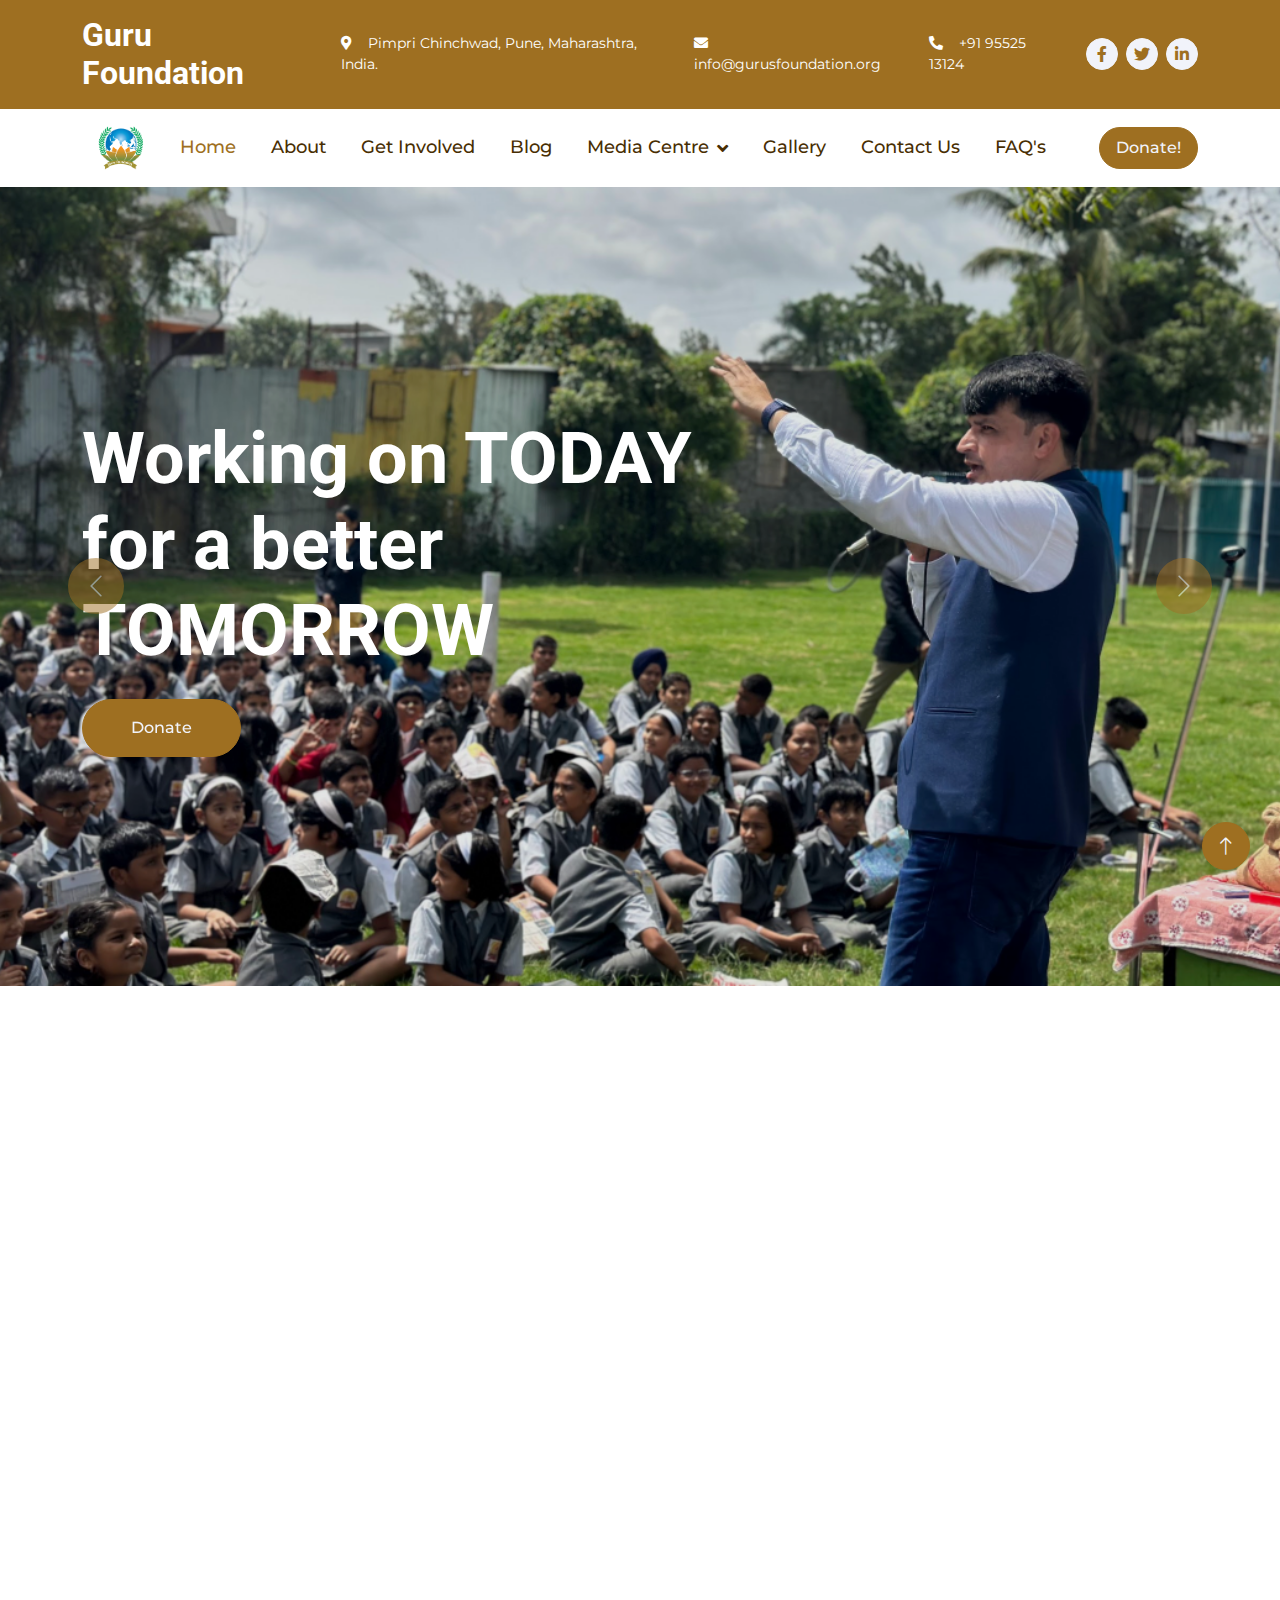
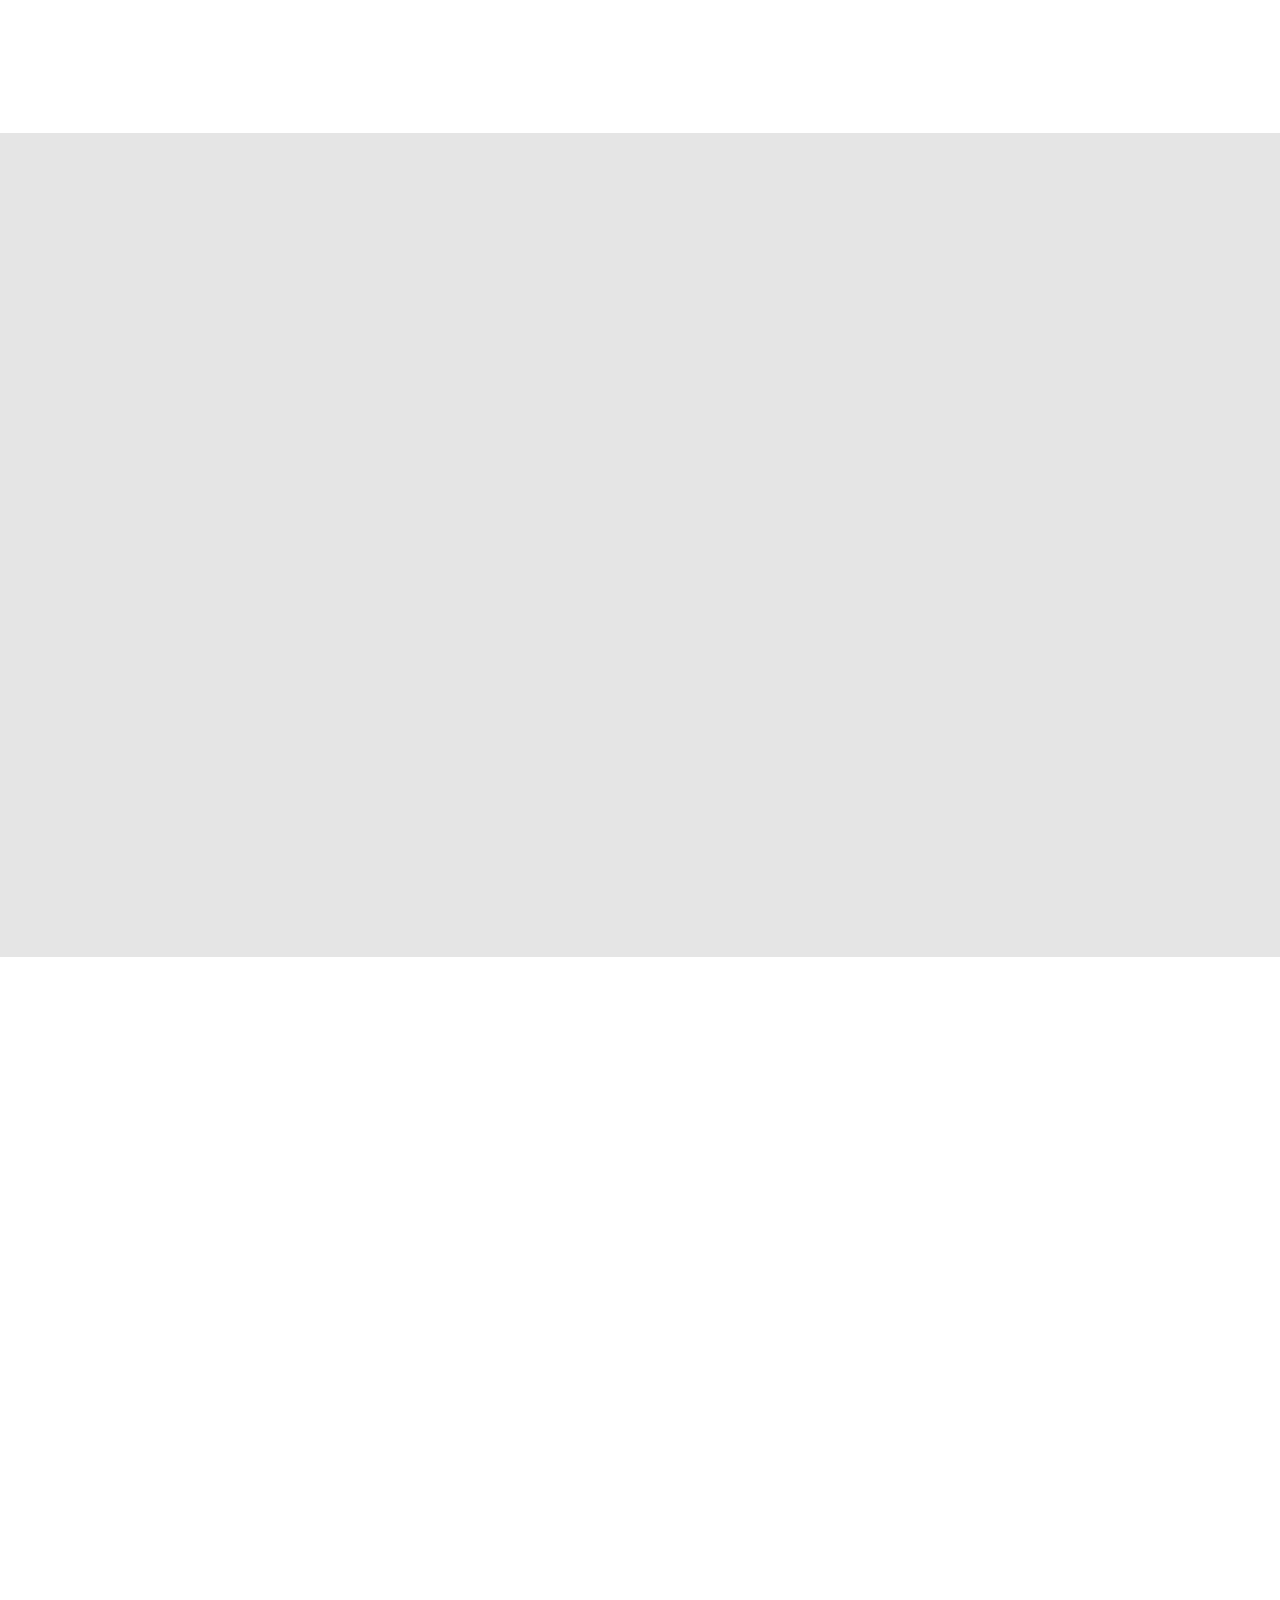
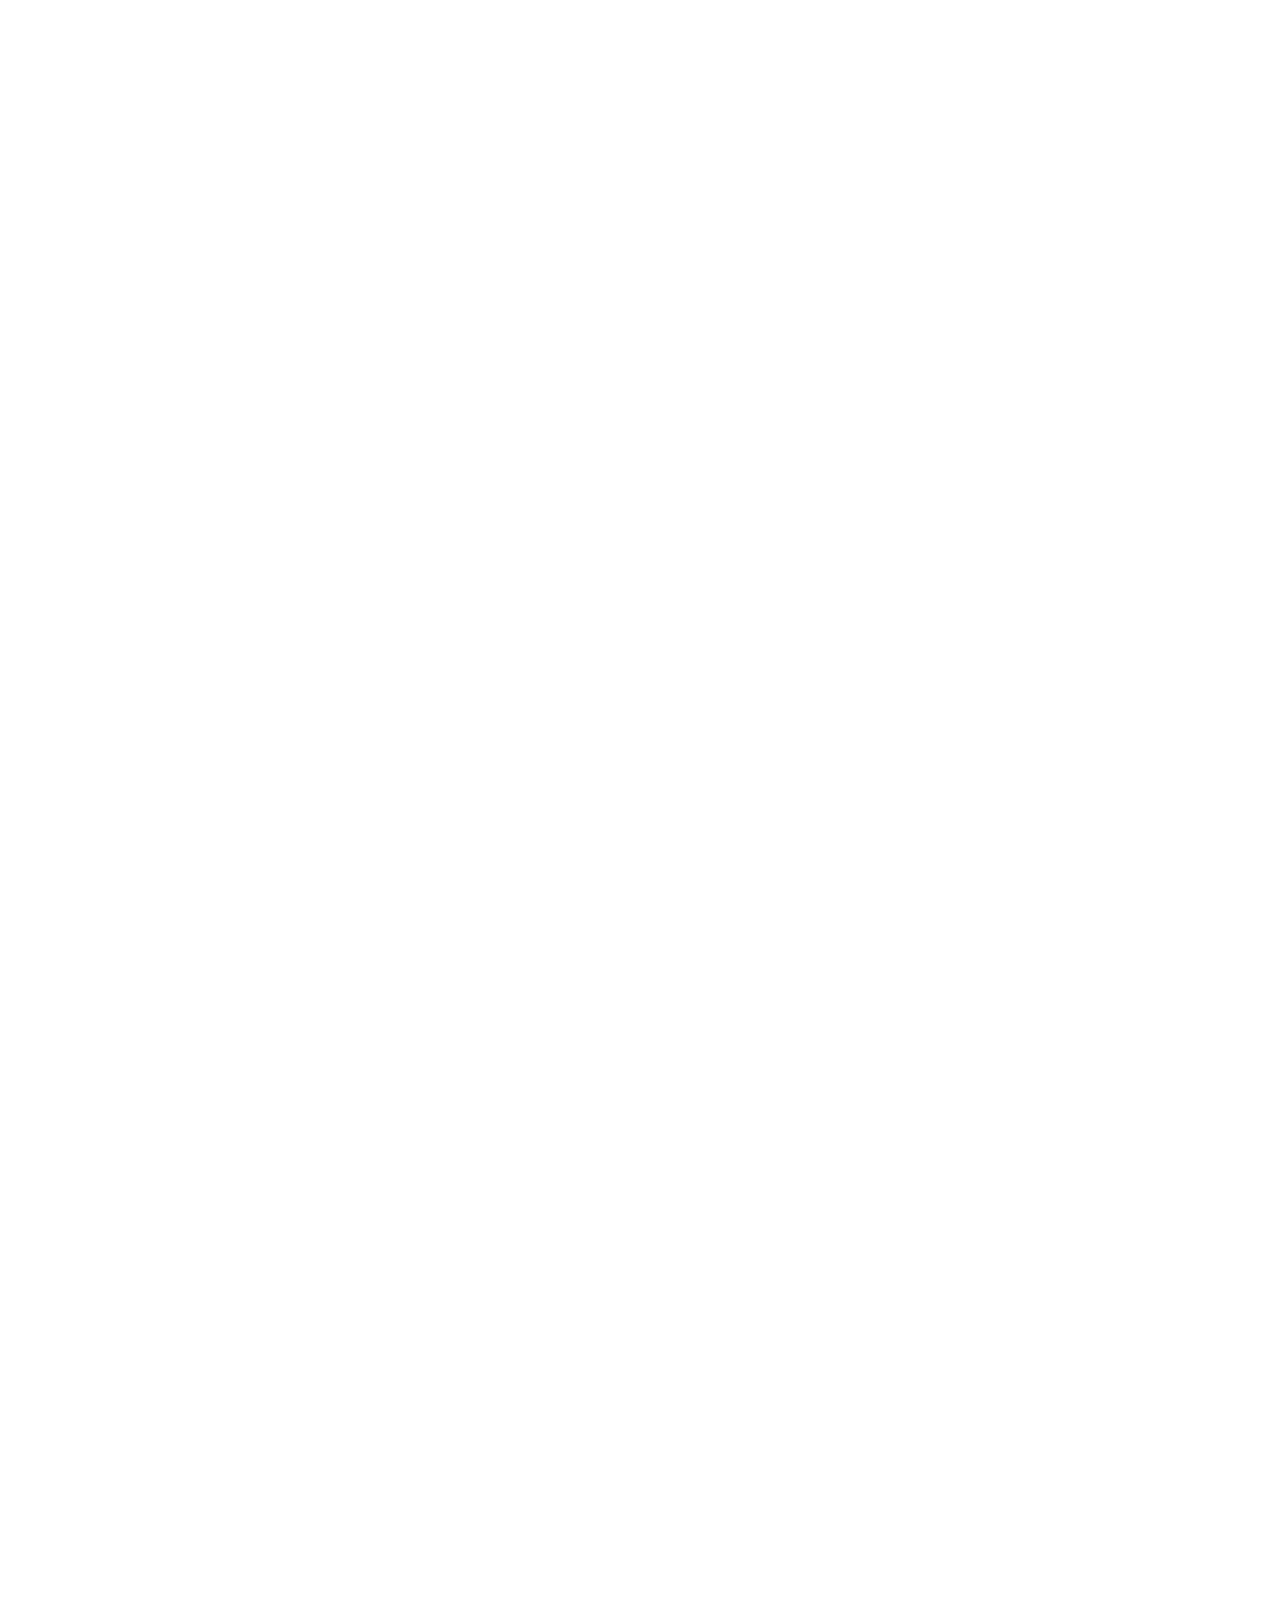
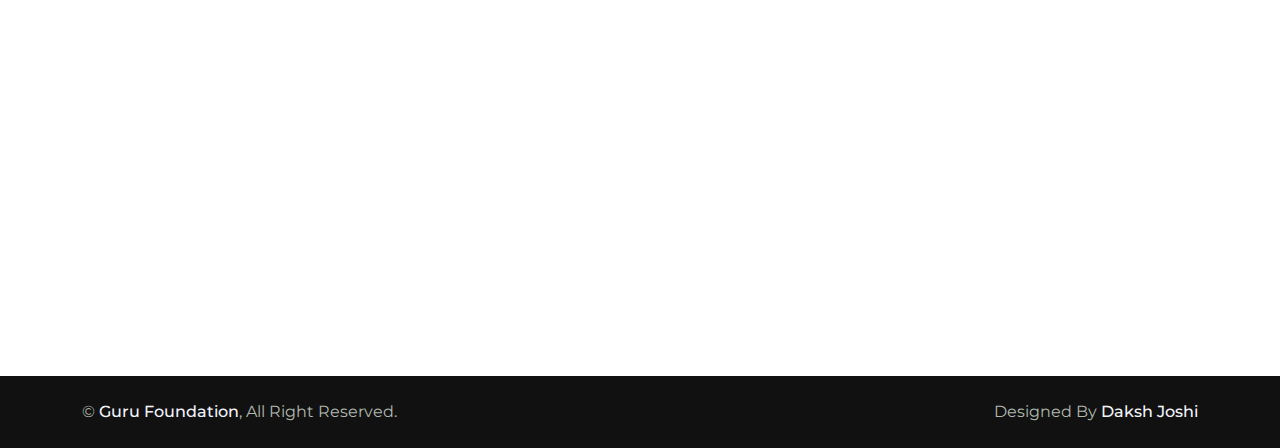
==== index.html @ c3648b5d "v1.1" ====
<!DOCTYPE html>
<html lang="en">

<head>
    <meta charset="utf-8">
    <title>Guru Foundation | Working onb today for a better Tomorrow</title>
    <meta content="width=device-width, initial-scale=1.0" name="viewport">
    <meta content="" name="keywords">
    <meta content="Working on Today for a better Tomorrow." name="description">

    <!-- Favicon -->
    <link href="img/favicon.ico" rel="icon">

    <!-- Google Web Fonts -->
    <link rel="preconnect" href="https://fonts.googleapis.com">
    <link rel="preconnect" href="https://fonts.gstatic.com" crossorigin>
    <link href="https://fonts.googleapis.com/css2?family=Montserrat:wght@400;500&family=Roboto:wght@500;700&display=swap" rel="stylesheet">  

    <!-- Icon Font Stylesheet -->
    <link href="https://cdnjs.cloudflare.com/ajax/libs/font-awesome/5.10.0/css/all.min.css" rel="stylesheet">
    <link href="https://cdn.jsdelivr.net/npm/bootstrap-icons@1.4.1/font/bootstrap-icons.css" rel="stylesheet">

    <!-- Libraries Stylesheet -->
    <link href="lib/animate/animate.min.css" rel="stylesheet">
    <link href="lib/owlcarousel/assets/owl.carousel.min.css" rel="stylesheet">
    <link href="lib/lightbox/css/lightbox.min.css" rel="stylesheet">

    <!-- Customized Bootstrap Stylesheet -->
    <link href="css/bootstrap.min.css" rel="stylesheet">

    <!-- Template Stylesheet -->
    <link href="css/style.css" rel="stylesheet">
</head>

<body>
    <!-- Spinner Start -->
    <div id="spinner" class="show bg-white position-fixed translate-middle w-100 vh-100 top-50 start-50 d-flex align-items-center justify-content-center">
        <div class="spinner-border text-primary" role="status" style="width: 3rem; height: 3rem;"></div>
    </div>
    <!-- Spinner End -->


    <!-- Topbar Start -->
    <div class="container-fluid bg-primary text-white d-none d-lg-flex">
        <div class="container py-3">
            <div class="d-flex align-items-center">
                <a href="index.html">
                    <!-- <img src="./img/logo-nobg.png" width="10%" alt=""> -->
                    <h2 class="text-white fw-bold m-0">Guru Foundation</h2>
                </a>
                <div class="ms-auto d-flex align-items-center">
                    <small class="ms-4"><i class="fa fa-map-marker-alt me-3"></i>Pimpri Chinchwad, Pune, Maharashtra, India.</small>
                    <small class="ms-4"><i class="fa fa-envelope me-3"></i>info@gurusfoundation.org</small>
                    <small class="ms-4"><i class="fa fa-phone-alt me-3"></i>+91 95525 13124</small>
                    <div class="ms-3 d-flex">
                        <a class="btn btn-sm-square btn-light text-primary rounded-circle ms-2" href=""><i class="fab fa-facebook-f"></i></a>
                        <a class="btn btn-sm-square btn-light text-primary rounded-circle ms-2" href=""><i class="fab fa-twitter"></i></a>
                        <a class="btn btn-sm-square btn-light text-primary rounded-circle ms-2" href=""><i class="fab fa-linkedin-in"></i></a>
                    </div>
                </div>
            </div>
        </div>
    </div>
    <!-- Topbar End -->


    <!-- Navbar Start -->
    <div class="container-fluid bg-white sticky-top">
        <div class="container">
            <nav class="navbar navbar-expand-lg bg-white navbar-light p-lg-0">
                <a href="index.html" class="navbar-brand d-lg-none">
                    <img src="./img/logo-nobg.png" width="10%" alt="">
                    <!-- <h1 class="fw-bold m-0">Guru Foundation</h1> -->
                </a>
                <button type="button" class="navbar-toggler me-0" data-bs-toggle="collapse" data-bs-target="#navbarCollapse">
                    <span class="navbar-toggler-icon"></span>
                </button>
                <div class="collapse navbar-collapse" id="navbarCollapse">
                    <img src="./img/logo-nobg.png" style="margin-right: 20px; padding: 15px;" width="7%" alt="">

                    <div class="navbar-nav">
                        <a href="index.html" class="nav-item nav-link active">Home</a>
                        <a href="#" class="nav-item nav-link">About</a>
                        <a href="#" class="nav-item nav-link">Get Involved</a>
                        <a href="project.html" class="nav-item nav-link">Blog</a>
                        <div class="nav-item dropdown">
                            <a href="#" class="nav-link dropdown-toggle" data-bs-toggle="dropdown">Media Centre</a>
                            <div class="dropdown-menu bg-light rounded-0 rounded-bottom m-0">
                                <a href="#" class="dropdown-item">Press Release</a>
                                <a href="#" class="dropdown-item">Media</a>
                                <a href="#" class="dropdown-item">Events</a>
                                <a href="#" class="dropdown-item">Success Stories</a>
                                <a href="#" class="dropdown-item">Annual Report</a>
                            </div>
                        </div>
                        <a href="#" class="nav-item nav-link">Gallery</a>
                        <a href="#" class="nav-item nav-link">Contact Us</a>
                        <a href="#" class="nav-item nav-link">FAQ's</a>
                    </div>
                    <div class="ms-auto d-none d-lg-block">
                        <a href="./donation/" class="btn btn-primary rounded-pill py-2 px-3">Donate!</a>
                    </div>
                </div>
            </nav>
        </div>
    </div>
    <!-- Navbar End -->


    <!-- Carousel Start -->
    <div class="container-fluid px-0 mb-5">
        <div id="header-carousel" class="carousel slide carousel-fade" data-bs-ride="carousel">
            <div class="carousel-inner">
                <!-- carousel item 1 -->
                <div class="carousel-item active">
                    <img class="w-100" src="img/carousel-1.png" alt="Image">
                    <div class="carousel-caption">
                        <div class="container">
                            <div class="row justify-content-start">
                                <div class="col-lg-7 text-start">
                                    <!-- <p class="fs-4 text-white animated slideInRight">Welcome to <strong>Guru Foundation</strong></p> -->
                                    <h1 class="display-2 text-white mb-4 animated slideInRight">Working on TODAY for a better TOMORROW</h1>
                                    <a href="./donation/" class="btn btn-primary rounded-pill py-3 px-5 animated slideInRight">Donate</a>
                                </div>
                            </div>
                        </div>
                    </div>
                </div>
                <!-- carousel item 2 -->
                <div class="carousel-item">
                    <img class="w-100" src="img/carousel-2.png" alt="Image">
                    <div class="carousel-caption">
                        <div class="container">
                            <div class="row justify-content-end">
                                <div class="col-lg-7 text-end">
                                    <!-- <p class="fs-4 text-white animated slideInLeft">Welcome to <strong>GrowMark</strong></p> -->
                                    <h1 class="display-2 text-white mb-5 animated slideInLeft">TOGETHER we can make a DIFFERENCE</h1>
                                    <a href="./donation/" class="btn btn-primary rounded-pill py-3 px-5 animated slideInLeft">Donate</a>
                                </div>
                            </div>
                        </div>
                    </div>
                </div>
                <!-- carousel item 3 -->
                <div class="carousel-item">
                    <img class="w-100" src="img/meri_maati.png" alt="Image">
                    <div class="carousel-caption">
                        <div class="container">

                        </div>
                    </div>
                </div>

            </div>
            <button class="carousel-control-prev" type="button" data-bs-target="#header-carousel"
                data-bs-slide="prev">
                <span class="carousel-control-prev-icon" aria-hidden="true"></span>
                <span class="visually-hidden">Previous</span>
            </button>
            <button class="carousel-control-next" type="button" data-bs-target="#header-carousel"
                data-bs-slide="next">
                <span class="carousel-control-next-icon" aria-hidden="true"></span>
                <span class="visually-hidden">Next</span>
            </button>
        </div>
    </div>
    <!-- Carousel End -->

    <!-- Service Start -->
    <div class="container-xxl py-5">
        <div class="container">
            <div class="text-center mx-auto wow fadeInUp" data-wow-delay="0.1s" style="max-width: 500px;">
                <p class="fs-3 fw-medium text-primary">Meri Maati Mera Desh</p>
                <h1 class="display-5 mb-5">What we Strive</h1>
            </div>
            <div class="row g-4">
                <div class="col-lg-4 col-md-6 wow fadeInUp" data-wow-delay="0.1s">
                    <div class="service-item position-relative h-100">
                        <div class="service-text rounded p-5">
                            <div class="btn-square bg-light rounded-circle mx-auto mb-4" style="width: 64px; height: 64px;">
                                <!-- <img class="img-fluid" src="img/icon/icon-5.png" alt="Icon"> -->
                            </div>
                            <h5 class="mb-3">Vision</h4>
                            <p class="mb-0" style="color: #9E6F21;">Improvising the Mental Health of Next-Generation Today, For a Sustainable, Healthy Environment, & Society Tomorrow.</p>
                        </div>
                    </div>
                </div>
                <div class="col-lg-4 col-md-6 wow fadeInUp" data-wow-delay="0.3s">
                    <div class="service-item service-item-middle position-relative h-100">
                        <div class="service-text rounded p-5">
                            <div class="btn-square bg-light rounded-circle mx-auto mb-4" style="width: 64px; height: 64px;">
                                <!-- <img class="img-fluid" src="img/icon/icon-6.png" alt="Icon"> -->
                            </div>
                            <h5 class="mb-3">Mission</h4>
                            <p class="mb-0" style="color: #9E6F21;">We are planting a minimum of 10,00,000 trees in 100 schools with 100,000 children sowing 10 seeds each. We aim to complete this drive in 3 months time span which is from 15th August to 14th November. </p>
                        </div>
                    </div>
                </div>
                <div class="col-lg-4 col-md-6 wow fadeInUp" data-wow-delay="0.5s">
                    <div class="service-item position-relative h-100">
                        <div class="service-text rounded p-5">
                            <div class="btn-square bg-light rounded-circle mx-auto mb-4" style="width: 64px; height: 64px;">
                                <!-- <img class="img-fluid" src="img/icon/icon-7.png" alt="Icon"> -->
                            </div>
                            <h5 class="mb-3">Collaboration</h4>
                            <p class="mb-0" style="color: #9E6F21;">We are collaborating with all the schools in Pune & Entire Maharashtra to bring Awareness for a Greener and Healthy Tomorrow.</p>
                        </div>
                    </div>
                </div>
                <!-- <div class="col-lg-4 col-md-6 wow fadeInUp" data-wow-delay="0.1s">
                    <div class="service-item position-relative h-100">
                        <div class="service-text rounded p-5">
                            <div class="btn-square bg-light rounded-circle mx-auto mb-4" style="width: 64px; height: 64px;">
                                <img class="img-fluid" src="img/icon/icon-8.png" alt="Icon">
                            </div>
                            <h5 class="mb-3">Social Marketing</h4>
                            <p class="mb-0">Erat ipsum justo amet duo et elitr dolor, est duo duo eos lorem sed diam stet</p>
                        </div>
                        <div class="service-btn rounded-0 rounded-bottom">
                            <a class="text-primary fw-medium" href="">Read More<i class="bi bi-chevron-double-right ms-2"></i></a>
                        </div>
                    </div>
                </div>
                <div class="col-lg-4 col-md-6 wow fadeInUp" data-wow-delay="0.3s">
                    <div class="service-item position-relative h-100">
                        <div class="service-text rounded p-5">
                            <div class="btn-square bg-light rounded-circle mx-auto mb-4" style="width: 64px; height: 64px;">
                                <img class="img-fluid" src="img/icon/icon-9.png" alt="Icon">
                            </div>
                            <h5 class="mb-3">B2B Marketing</h4>
                            <p class="mb-0">Erat ipsum justo amet duo et elitr dolor, est duo duo eos lorem sed diam stet</p>
                        </div>
                        <div class="service-btn rounded-0 rounded-bottom">
                            <a class="text-primary fw-medium" href="">Read More<i class="bi bi-chevron-double-right ms-2"></i></a>
                        </div>
                    </div>
                </div>
                <div class="col-lg-4 col-md-6 wow fadeInUp" data-wow-delay="0.5s">
                    <div class="service-item position-relative h-100">
                        <div class="service-text rounded p-5">
                            <div class="btn-square bg-light rounded-circle mx-auto mb-4" style="width: 64px; height: 64px;">
                                <img class="img-fluid" src="img/icon/icon-10.png" alt="Icon">
                            </div>
                            <h5 class="mb-3">E-mail Marketing</h4>
                            <p class="mb-0">Erat ipsum justo amet duo et elitr dolor, est duo duo eos lorem sed diam stet</p>
                        </div>
                        <div class="service-btn rounded-0 rounded-bottom">
                            <a class="text-primary fw-medium" href="">Read More<i class="bi bi-chevron-double-right ms-2"></i></a>
                        </div>
                    </div>
                </div> -->
            </div>
        </div>
    </div>
    <!-- Service End -->

    <!-- About Start -->
    <div class="container-xxl about my-5">
        <div class="container">
            <div class="row g-0">
                <div class="col-lg-6">
                    <div class="h-100 d-flex align-items-center justify-content-center" style="min-height: 300px;">
                        <!-- <button type="button" class="btn-play" data-bs-toggle="modal"
                            data-src="https://www.youtube.com/embed/DWRcNpR6Kdc" data-bs-target="#videoModal">
                            <span></span>
                        </button> -->
                    </div>
                </div>
                <div class="col-lg-6 pt-lg-5 wow fadeIn" data-wow-delay="0.5s">
                    <div class="bg-white rounded-top p-5 mt-lg-5">
                        <p class="fs-5 fw-medium text-primary">About Us</p>
                        <h1 class="display-6 mb-4">Our Objective</h1>
                        <p class="mb-4">We aim to plant a minimum of 10,00,000 trees assuming the participation of 100 schools each having an average of 1000 children hence, altogether 1,00,000 children sowing 10 seeds each. We aim to complete this drive in 3 months time span which is from 15th August to 14th November (Independence Day to Children’s Day). The idea is to increase awareness among the children. </p>
                        <div class="row g-5 pt-2 mb-5">
                            <div class="col-sm-6">
                                <!-- <img class="img-fluid mb-4" src="img/icon/icon-5.png" alt=""> -->
                                <h5 class="mb-3">Sustainable Environment</h5>
                                <span>We aim to make our environment a better place to live, where everyone is healthy mentally, physically, and progressive.</span>
                            </div>
                            <div class="col-sm-6">
                                <!-- <img class="img-fluid mb-4" src="img/icon/icon-2.png" alt=""> -->
                                <h5 class="mb-3">Children's Mental Health</h5>
                                <span>We aim to equip every child with various easy learning techniques and enhances the capability of the child to deal with a real-life scenario.</span>
                            </div>
                        </div>
                        <a class="btn btn-primary rounded-pill py-3 px-5" href="">Explore More</a>
                    </div>
                </div>
            </div>
        </div>
    </div>
    <!-- About End -->


    <!-- Video Modal Start -->
    <div class="modal modal-video fade" id="videoModal" tabindex="-1" aria-labelledby="exampleModalLabel" aria-hidden="true">
        <div class="modal-dialog">
            <div class="modal-content rounded-0">
                <div class="modal-header">
                    <h3 class="modal-title" id="exampleModalLabel">Youtube Video</h3>
                    <button type="button" class="btn-close" data-bs-dismiss="modal" aria-label="Close"></button>
                </div>
                <div class="modal-body">
                    <!-- 16:9 aspect ratio -->
                    <div class="ratio ratio-16x9">
                        <iframe class="embed-responsive-item" src="" id="video" allowfullscreen allowscriptaccess="always"
                            allow="autoplay"></iframe>
                    </div>
                </div>
            </div>
        </div>
    </div>
    <!-- Video Modal End -->

    <!-- Quote Start -->
    <div class="container-xxl py-5">
        <div class="container">
                <div class="wow fadeInUp text-center" data-wow-delay="0.1s">
                    <!-- <p class="fs-5 fw-medium text-primary">Our Pledge</p> -->
                    <h1 class="display-2 mb-4">Our Pledge!</h1>
                    <p style="font-size: 1.7rem;">"I pledge to  support and participate in tree-planting initiatives to contribute to the preservation and  restoration of our mother earth’s ecosystems. Here onwards, on my birthday every year, I pledge to plant one tree!"</p>
                </div>
        </div>
    </div>
    <!-- Quote Start -->


    <!-- Project Start -->
    <div class="container-xxl pt-5">
        <div class="container">
            <div class="text-center text-md-start pb-5 pb-md-0 wow fadeInUp" data-wow-delay="0.1s" style="max-width: 500px;">
                <p class="fs-5 fw-medium text-primary">Our Projects</p>
                <h1 class="display-5 mb-5">Our Successful Drives</h1>
            </div>
            <div class="owl-carousel project-carousel wow fadeInUp" data-wow-delay="0.1s">
                <div class="project-item mb-5">
                    <div class="position-relative">
                        <img class="img-fluid" src="img/tree-plantation.jpg" alt="">
                        <div class="project-overlay">
                            <a class="btn btn-lg-square btn-light rounded-circle m-1" href="img/tree-plantation.jpg" data-lightbox="project"><i class="fa fa-eye"></i></a>
                        </div>
                    </div>
                    <div class="p-4">
                        <a class="d-block h5" href="">Seed & Tree Plantation</a>
                        <span>We aim to plant a minimum of 10,00,000 trees assuming the participation of 100 schools each having an average of 1000 children</span>
                    </div>
                </div>
                <div class="project-item mb-5">
                    <div class="position-relative">
                        <img class="img-fluid" src="img/ewaste-collection.jpg" alt="">
                        <div class="project-overlay">
                            <a class="btn btn-lg-square btn-light rounded-circle m-1" href="img/ewaste-collection.jpg" data-lightbox="project"><i class="fa fa-eye"></i></a>
                        </div>
                    </div>
                    <div class="p-4">
                        <a class="d-block h5" href="">Plastic & E-Waste Collection</a>
                        <span>We also aim to collect non-functional gadgets and batteries. Once in a quarter. Materials used to manufacture electronics are harmful to our environment if not disposed of properly</span>
                    </div>
                </div>
                <div class="project-item mb-5">
                    <div class="position-relative">
                        <img class="img-fluid" src="img/student_rapid_success_formula.png" alt="">
                        <div class="project-overlay">
                            <a class="btn btn-lg-square btn-light rounded-circle m-1" href="img/student_rapid_success_formula.png" data-lightbox="project"><i class="fa fa-eye"></i></a>
                        </div>
                    </div>
                    <div class="p-4">
                        <a class="d-block h5" href="">Student Rapid Success Formula</a>
                        <span>Student Rapid Success Formula – SRSF. In simple language, this program is crafted along the lines of - NLP for students by a Renowned NLP Trainer in India – ‘Mr. Ram Verma’</span>
                    </div>
                </div>
                <!-- <div class="project-item mb-5">
                    <div class="position-relative">
                        <img class="img-fluid" src="img/project-4.jpg" alt="">
                        <div class="project-overlay">
                            <a class="btn btn-lg-square btn-light rounded-circle m-1" href="img/project-4.jpg" data-lightbox="project"><i class="fa fa-eye"></i></a>
                            <a class="btn btn-lg-square btn-light rounded-circle m-1" href=""><i class="fa fa-link"></i></a>
                        </div>
                    </div>
                    <div class="p-4">
                        <a class="d-block h5" href="">Award</a>
                        <span>Erat ipsum justo amet duo et elitr dolor, est duo duo eos lorem</span>
                    </div>
                </div> -->
            </div>
        </div>
    </div>
    <!-- Project End -->


    <!-- Quote Start -->
    <div class="container-xxl py-5">
        <div class="container">
                <div class="wow fadeInUp text-center" data-wow-delay="0.1s">
                    <p class="fs-5 fw-medium text-primary">Make your contribution</p>
                    <h1 class="display-4 mb-4">Donate to make a Difference!</h1>
                    <p style="font-size: 1.5rem;">Your little contribution towards our goal will make a huge impact. <br> Because TOGETHER we can make a DIFFERENCE.</p>
                    <!-- <p class="mb-4">Tempor erat elitr rebum at clita. Diam dolor diam ipsum sit. Aliqu diam amet diam et eos. Clita erat ipsum et lorem et sit, sed stet lorem sit clita duo justo</p> -->
                    <a class="d-inline-flex align-items-center rounded overflow-hidden border border-primary" href="./donation/">
                        <span class="btn-lg-square bg-primary" style="width: 55px; height: 55px;">
                            <i class="fa fa-phone-alt text-white"></i>
                        </span>
                        <span class="fs-5 fw-medium mx-4">Donate Now!</span>
                    </a>
                </div>
                <!-- <div class="col-lg-6 wow fadeInUp" data-wow-delay="0.5s">
                    <h2 class="mb-4">Get A Free Quote</h2>
                    <div class="row g-3">
                        <div class="col-sm-6">
                            <div class="form-floating">
                                <input type="text" class="form-control" id="name" placeholder="Your Name">
                                <label for="name">Your Name</label>
                            </div>
                        </div>
                        <div class="col-sm-6">
                            <div class="form-floating">
                                <input type="email" class="form-control" id="mail" placeholder="Your Email">
                                <label for="mail">Your Email</label>
                            </div>
                        </div>
                        <div class="col-sm-6">
                            <div class="form-floating">
                                <input type="text" class="form-control" id="mobile" placeholder="Your Mobile">
                                <label for="mobile">Your Mobile</label>
                            </div>
                        </div>
                        <div class="col-sm-6">
                            <div class="form-floating">
                                <select class="form-select" id="service">
                                    <option selected>Digital Marketing</option>
                                    <option value="">Social Marketing</option>
                                    <option value="">Content Marketing</option>
                                    <option value="">E-mail Marketing</option>
                                </select>
                                <label for="service">Choose A Service</label>
                            </div>
                        </div>
                        <div class="col-12">
                            <div class="form-floating">
                                <textarea class="form-control" placeholder="Leave a message here" id="message" style="height: 130px"></textarea>
                                <label for="message">Message</label>
                            </div>
                        </div>
                        <div class="col-12 text-center">
                            <button class="btn btn-primary w-100 py-3" type="submit">Submit Now</button>
                        </div>
                    </div>
                </div> -->
        </div>
    </div>
    <!-- Quote Start -->


    <!-- Team Start -->
    <div class="container-xxl py-5">
        <div class="container">
            <div class="text-center mx-auto wow fadeInUp" data-wow-delay="0.1s" style="max-width: 500px;">
                <p class="fs-5 fw-medium text-primary"></p>
                <h1 class="display-5 mb-5">Guru's Team</h1>
            </div>
            <div class="row g-4">
                <div class="col-lg-3 col-md-6 wow fadeInUp" data-wow-delay="0.1s">
                    <div class="team-item rounded overflow-hidden pb-4">
                        <img class="img-fluid mb-4" src="img/team-1.png" alt="">
                        <h5>Dr. Deepak Joshi</h5>
                        <span class="text-primary">Founder & Chairman</span>
                        <ul class="team-social">
                            <li><a class="btn btn-square" href=""><i class="fab fa-facebook-f"></i></a></li>
                            <li><a class="btn btn-square" href=""><i class="fab fa-twitter"></i></a></li>
                            <li><a class="btn btn-square" href=""><i class="fab fa-instagram"></i></a></li>
                            <li><a class="btn btn-square" href=""><i class="fab fa-linkedin-in"></i></a></li>
                        </ul>
                    </div>
                </div>
                <div class="col-lg-3 col-md-6 wow fadeInUp" data-wow-delay="0.5s">
                    <div class="team-item rounded overflow-hidden pb-4">
                        <img class="img-fluid mb-4" src="img/team-3.png" alt="">
                        <h5>Reetika Chatterjee</h5>
                        <span class="text-primary">Founding Member & Secretary</span>
                    </div>
                </div>
                <div class="col-lg-3 col-md-6 wow fadeInUp" data-wow-delay="0.3s">
                    <div class="team-item rounded overflow-hidden pb-4">
                        <img class="img-fluid mb-4" src="img/team-4.png" alt="">
                        <h5>Isha Patel</h5>
                        <span class="text-primary">Founding Member & Treasurer</span>
                    </div>
                </div>
                <div class="col-lg-3 col-md-6 wow fadeInUp" data-wow-delay="0.3s">
                    <div class="team-item rounded overflow-hidden pb-4">
                        <img class="img-fluid mb-4" src="img/team-2.png" alt="">
                        <h5>Dr. Amruta Baari</h5>
                        <span class="text-primary">Founding Member & Project Director</span>
                    </div>
                </div>
            </div>
        </div>
    </div>
    <!-- Team End -->


    <!-- Testimonial Start -->
    <!-- <div class="container-xxl pt-5">
        <div class="container">
            <div class="text-center text-md-start pb-5 pb-md-0 wow fadeInUp" data-wow-delay="0.1s" style="max-width: 500px;">
                <p class="fs-5 fw-medium text-primary">Testimonial</p>
                <h1 class="display-5 mb-5">What Clients Say About Our Services!</h1>
            </div>
            <div class="owl-carousel testimonial-carousel wow fadeInUp" data-wow-delay="0.1s">
                <div class="testimonial-item rounded p-4 p-lg-5 mb-5">
                    <img class="mb-4" src="img/testimonial-1.jpg" alt="">
                    <p class="mb-4">Diam dolor diam ipsum sit. Aliqu diam amet diam et eos. Clita erat ipsum et lorem et sit, sed stet lorem sit clita duo justo</p>
                    <h5>Client Name</h5>
                    <span class="text-primary">Profession</span>
                </div>
                <div class="testimonial-item rounded p-4 p-lg-5 mb-5">
                    <img class="mb-4" src="img/testimonial-2.jpg" alt="">
                    <p class="mb-4">Diam dolor diam ipsum sit. Aliqu diam amet diam et eos. Clita erat ipsum et lorem et sit, sed stet lorem sit clita duo justo</p>
                    <h5>Client Name</h5>
                    <span class="text-primary">Profession</span>
                </div>
                <div class="testimonial-item rounded p-4 p-lg-5 mb-5">
                    <img class="mb-4" src="img/testimonial-3.jpg" alt="">
                    <p class="mb-4">Diam dolor diam ipsum sit. Aliqu diam amet diam et eos. Clita erat ipsum et lorem et sit, sed stet lorem sit clita duo justo</p>
                    <h5>Client Name</h5>
                    <span class="text-primary">Profession</span>
                </div>
                <div class="testimonial-item rounded p-4 p-lg-5 mb-5">
                    <img class="mb-4" src="img/testimonial-4.jpg" alt="">
                    <p class="mb-4">Diam dolor diam ipsum sit. Aliqu diam amet diam et eos. Clita erat ipsum et lorem et sit, sed stet lorem sit clita duo justo</p>
                    <h5>Client Name</h5>
                    <span class="text-primary">Profession</span>
                </div>
            </div>
        </div>
    </div> -->
    <!-- Testimonial End -->


    <!-- Footer Start -->
    <div class="container-fluid bg-dark footer mt-5 py-5 wow fadeIn" data-wow-delay="0.1s">
        <div class="container py-5">
            <div class="row g-5">
                <div class="col-lg-4 col-md-6">
                    <h4 class="text-white mb-4">Our Office</h4>
                    <p class="mb-2"><i class="fa fa-map-marker-alt me-3"></i>Pimpri Chinchwad, Pune, Maharashtra, India.</p>
                    <p class="mb-2"><i class="fa fa-phone-alt me-3"></i>+91 95525 13124</p>
                    <p class="mb-2"><i class="fa fa-envelope me-3"></i>info@gurusfoundation.org</p>
                    <div class="d-flex pt-3">
                        <a class="btn btn-square btn-light rounded-circle me-2" href=""><i class="fab fa-twitter"></i></a>
                        <a class="btn btn-square btn-light rounded-circle me-2" href=""><i class="fab fa-facebook-f"></i></a>
                        <a class="btn btn-square btn-light rounded-circle me-2" href=""><i class="fab fa-youtube"></i></a>
                        <a class="btn btn-square btn-light rounded-circle me-2" href=""><i class="fab fa-linkedin-in"></i></a>
                    </div>
                </div>
                <div class="col-lg-3 col-md-6">
                    <h4 class="text-white mb-4">Quick Links</h4>
                    <a class="btn btn-link" href="">About Us</a>
                    <a class="btn btn-link" href="">Contact Us</a>
                    <a class="btn btn-link" href="">Privacy Policy</a>
                    <a class="btn btn-link" href="">Terms & Condition</a>
                    <a class="btn btn-link" href="">Support</a>
                </div>
                <div class="col-lg-5 col-md-7">
                    <h4 class="text-white mb-4">Guru Foundation</h4>
                    <img width="30%" src="./img/logo.png" alt="">
                </div>
            </div>
        </div>
    </div>
    <!-- Footer End -->


    <!-- Copyright Start -->
    <div class="container-fluid copyright py-4">
        <div class="container">
            <div class="row">
                <div class="col-md-6 text-center text-md-start mb-3 mb-md-0">
                    &copy; <a class="fw-medium text-light" href="https://gurusfoundation.org">Guru Foundation</a>, All Right Reserved.
                </div>
                <div class="col-md-6 text-center text-md-end">
                    Designed By <a class="fw-medium text-light" href="https://dakshjoshi.com">Daksh Joshi</a>
                </div>
            </div>
        </div>
    </div>
    <!-- Copyright End -->


    <!-- Back to Top -->
    <a href="#" class="btn btn-lg btn-primary btn-lg-square rounded-circle back-to-top"><i class="bi bi-arrow-up"></i></a>


    <!-- JavaScript Libraries -->
    <script src="https://ajax.googleapis.com/ajax/libs/jquery/3.6.1/jquery.min.js"></script>
    <script src="https://cdn.jsdelivr.net/npm/bootstrap@5.0.0/dist/js/bootstrap.bundle.min.js"></script>
    <script src="lib/wow/wow.min.js"></script>
    <script src="lib/easing/easing.min.js"></script>
    <script src="lib/waypoints/waypoints.min.js"></script>
    <script src="lib/owlcarousel/owl.carousel.min.js"></script>
    <script src="lib/lightbox/js/lightbox.min.js"></script>

    <!-- Template Javascript -->
    <script src="js/main.js"></script>
</body>

</html>
---- css/style.css ----
/********** Template CSS **********/
:root {
  --primary: #9e6f21;
  --secondary: #555555;
  --light: #f1f3fa;
  --dark: #1c2035;
}

.back-to-top {
  position: fixed;
  display: none;
  right: 30px;
  bottom: 30px;
  z-index: 99;
}

.fw-medium {
  font-weight: 500;
}

/*** Spinner ***/
#spinner {
  opacity: 0;
  visibility: hidden;
  transition: opacity 0.5s ease-out, visibility 0s linear 0.5s;
  z-index: 99999;
}

#spinner.show {
  transition: opacity 0.5s ease-out, visibility 0s linear 0s;
  visibility: visible;
  opacity: 1;
}

/*** Button ***/
.btn {
  transition: 0.5s;
  font-weight: 500;
}

.btn-primary,
.btn-outline-primary:hover {
  color: var(--light);
}

.btn-secondary,
.btn-outline-secondary:hover {
  color: var(--dark);
}

.btn-square {
  width: 38px;
  height: 38px;
}

.btn-sm-square {
  width: 32px;
  height: 32px;
}

.btn-lg-square {
  width: 48px;
  height: 48px;
}

.btn-square,
.btn-sm-square,
.btn-lg-square {
  padding: 0;
  display: flex;
  align-items: center;
  justify-content: center;
  font-weight: normal;
}

/*** Navbar ***/
.sticky-top {
  top: -100px;
  transition: 0.5s;
}

.navbar .navbar-nav .nav-link {
  margin-right: 35px;
  padding: 25px 0;
  color: #482e02;
  font-size: 18px;
  font-weight: 500;
  outline: none;
}

.navbar .navbar-nav .nav-link:hover,
.navbar .navbar-nav .nav-link.active {
  color: var(--primary);
}

.navbar .dropdown-toggle::after {
  border: none;
  content: "\f107";
  font-family: "Font Awesome 5 Free";
  font-weight: 900;
  vertical-align: middle;
  margin-left: 8px;
}

@media (max-width: 991.98px) {
  .navbar .navbar-nav .nav-link {
    margin-right: 0;
    padding: 10px 0;
  }

  .navbar .navbar-nav {
    margin-top: 15px;
    border-top: 1px solid #eeeeee;
  }
}

@media (min-width: 992px) {
  .navbar .nav-item .dropdown-menu {
    display: block;
    border: none;
    margin-top: 0;
    top: 150%;
    opacity: 0;
    visibility: hidden;
    transition: 0.5s;
  }

  .navbar .nav-item:hover .dropdown-menu {
    top: 100%;
    visibility: visible;
    transition: 0.5s;
    opacity: 1;
  }
}

/*** Header ***/
.carousel-caption {
  top: 0;
  left: 0;
  right: 0;
  bottom: 0;
  display: flex;
  align-items: center;
  background: rgba(0, 0, 0, 0.1);
  z-index: 1;
}

.carousel-control-prev,
.carousel-control-next {
  width: 15%;
}

.carousel-control-prev-icon,
.carousel-control-next-icon {
  width: 3.5rem;
  height: 3.5rem;
  border-radius: 3.5rem;
  background-color: var(--primary);
  border: 15px solid var(--primary);
}

@media (max-width: 768px) {
  #header-carousel .carousel-item {
    position: relative;
    min-height: 450px;
  }

  #header-carousel .carousel-item img {
    position: absolute;
    width: 100%;
    height: 100%;
    object-fit: cover;
  }
}

.page-header {
  background: linear-gradient(rgba(0, 0, 0, 0.1), rgba(0, 0, 0, 0.1)),
    url(../img/carousel-1.jpg) center center no-repeat;
  background-size: cover;
}

.page-header .breadcrumb-item + .breadcrumb-item::before {
  color: var(--light);
}

.page-header .breadcrumb-item,
.page-header .breadcrumb-item a {
  font-size: 18px;
  color: var(--light);
}

/*** Features ***/
.feature-row {
  box-shadow: 0 0 45px rgba(0, 0, 0, 0.08);
}

.feature-item {
  border-color: rgba(0, 0, 0, 0.03) !important;
}

/*** About ***/
.about {
  background: linear-gradient(rgba(0, 0, 0, 0.1), rgba(0, 0, 0, 0.1)),
    url(../img/about.jpg) left center no-repeat;
  background-size: cover;
}

.btn-play {
  position: relative;
  display: block;
  box-sizing: content-box;
  width: 36px;
  height: 46px;
  border-radius: 100%;
  border: none;
  outline: none !important;
  padding: 18px 20px 20px 28px;
  background: var(--primary);
}

.btn-play:before {
  content: "";
  position: absolute;
  z-index: 0;
  left: 50%;
  top: 50%;
  transform: translateX(-50%) translateY(-50%);
  display: block;
  width: 90px;
  height: 90px;
  background: var(--primary);
  border-radius: 100%;
  animation: pulse-border 1500ms ease-out infinite;
}

.btn-play:after {
  content: "";
  position: absolute;
  z-index: 1;
  left: 50%;
  top: 50%;
  transform: translateX(-50%) translateY(-50%);
  display: block;
  width: 90px;
  height: 90px;
  background: var(--primary);
  border-radius: 100%;
  transition: all 200ms;
}

.btn-play span {
  display: block;
  position: relative;
  z-index: 3;
  width: 0;
  height: 0;
  left: 3px;
  border-left: 30px solid #ffffff;
  border-top: 18px solid transparent;
  border-bottom: 18px solid transparent;
}

@keyframes pulse-border {
  0% {
    transform: translateX(-50%) translateY(-50%) translateZ(0) scale(1);
    opacity: 1;
  }

  100% {
    transform: translateX(-50%) translateY(-50%) translateZ(0) scale(2);
    opacity: 0;
  }
}

.modal-video .modal-dialog {
  position: relative;
  max-width: 800px;
  margin: 60px auto 0 auto;
}

.modal-video .modal-body {
  position: relative;
  padding: 0px;
}

.modal-video .close {
  position: absolute;
  width: 30px;
  height: 30px;
  right: 0px;
  top: -30px;
  z-index: 999;
  font-size: 30px;
  font-weight: normal;
  color: #ffffff;
  background: #000000;
  opacity: 1;
}

/*** Service ***/
.service-item .service-text {
  position: relative;
  width: 100%;
  top: 0;
  left: 0;
  text-align: center;
  background: #ffffff;
  box-shadow: 0 0 45px rgba(0, 0, 0, 0.06);
  transition: 0.5s;
  z-index: 2;
}

.service-item-middle {
  top: -1.5rem;
}

.service-item:hover .service-text {
  top: -1.5rem;
}

.service-item .service-text h5 {
  transition: 0.5s;
}

.service-item:hover .service-text h5 {
  color: var(--primary);
}

.service-item .service-btn {
  position: absolute;
  width: 80%;
  height: 3rem;
  left: 10%;
  bottom: 0;
  display: flex;
  align-items: center;
  justify-content: center;
  background: #ffffff;
  box-shadow: 0 0 45px rgba(0, 0, 0, 0.07);
  transition: 0.5s;
  z-index: 1;
}

.service-item:hover .service-btn {
  bottom: -1.5rem;
}

/*** Project ***/
.project-item {
  position: relative;
  border-radius: 8px;
  overflow: hidden;
  box-shadow: 0 0 45px rgba(0, 0, 0, 0.07);
}

.project-item .project-overlay {
  position: absolute;
  width: 100%;
  height: 100%;
  top: 0;
  left: 0;
  display: flex;
  align-items: center;
  justify-content: center;
  background: rgba(0, 0, 0, 0.5);
  opacity: 0;
  padding-top: 60px;
  transition: 0.5s;
}

.project-item:hover .project-overlay {
  opacity: 1;
  padding-top: 0;
}

.project-carousel .owl-nav {
  position: absolute;
  top: -100px;
  right: 0;
  display: flex;
}

.project-carousel .owl-nav .owl-prev,
.project-carousel .owl-nav .owl-next {
  margin-left: 15px;
  width: 55px;
  height: 55px;
  display: flex;
  align-items: center;
  justify-content: center;
  color: var(--secondary);
  border-radius: 55px;
  box-shadow: 0 0 45px rgba(0, 0, 0, 0.15);
  font-size: 25px;
  transition: 0.5s;
}

.project-carousel .owl-nav .owl-prev:hover,
.project-carousel .owl-nav .owl-next:hover {
  background: var(--primary);
  color: #ffffff;
}

@media (max-width: 768px) {
  .project-carousel .owl-nav {
    top: -70px;
    right: auto;
    left: 50%;
    transform: translateX(-50%);
  }

  .project-carousel .owl-nav .owl-prev,
  .project-carousel .owl-nav .owl-next {
    margin: 0 7px;
    width: 45px;
    height: 45px;
    font-size: 20px;
  }
}

/*** Team ***/
.team-item {
  position: relative;
  text-align: center;
  box-shadow: 0 0 45px rgba(0, 0, 0, 0.07);
}

.team-item .team-social {
  position: absolute;
  padding: 0;
  top: 15px;
  left: 0;
  overflow: hidden;
}

.team-item .team-social li {
  list-style-type: none;
  margin-bottom: 10px;
  margin-left: -50px;
  opacity: 0;
  transition: 0.5s;
}

.team-item:hover .team-social li {
  margin-left: 15px;
  opacity: 1;
}

.team-item .team-social li .btn {
  background: #ffffff;
  color: var(--primary);
  border-radius: 40px;
  transition: 0.5s;
}

.team-item .team-social li .btn:hover {
  color: #ffffff;
  background: var(--primary);
}

.team-item .team-social li:nth-child(1) {
  transition-delay: 0.1s;
}

.team-item .team-social li:nth-child(2) {
  transition-delay: 0.2s;
}

.team-item .team-social li:nth-child(3) {
  transition-delay: 0.3s;
}

.team-item .team-social li:nth-child(4) {
  transition-delay: 0.4s;
}

.team-item .team-social li:nth-child(5) {
  transition-delay: 0.5s;
}

/*** Testimonial ***/
.testimonial-item {
  box-shadow: 0 0 45px rgba(0, 0, 0, 0.07);
  transition: 0.5s;
}

.owl-item .testimonial-item,
.testimonial-item * {
  transition: 0.5s;
}

.owl-item.center .testimonial-item,
.testimonial-item:hover {
  background: var(--primary);
}

.owl-item.center .testimonial-item *,
.testimonial-item:hover * {
  color: #ffffff !important;
}

.testimonial-item img {
  width: 100px !important;
  height: 100px !important;
  border-radius: 100px;
}

.testimonial-carousel .owl-nav {
  position: absolute;
  top: -100px;
  right: 0;
  display: flex;
}

.testimonial-carousel .owl-nav .owl-prev,
.testimonial-carousel .owl-nav .owl-next {
  margin-left: 15px;
  width: 55px;
  height: 55px;
  display: flex;
  align-items: center;
  justify-content: center;
  color: var(--secondary);
  border-radius: 55px;
  box-shadow: 0 0 45px rgba(0, 0, 0, 0.15);
  font-size: 25px;
  transition: 0.5s;
}

.testimonial-carousel .owl-nav .owl-prev:hover,
.testimonial-carousel .owl-nav .owl-next:hover {
  background: var(--primary);
  color: #ffffff;
}

@media (max-width: 768px) {
  .testimonial-carousel .owl-nav {
    top: -70px;
    right: auto;
    left: 50%;
    transform: translateX(-50%);
  }

  .testimonial-carousel .owl-nav .owl-prev,
  .testimonial-carousel .owl-nav .owl-next {
    margin: 0 7px;
    width: 45px;
    height: 45px;
    font-size: 20px;
  }
}

/*** Footer ***/
.footer {
  color: #b0b9ae;
}

.footer .btn.btn-link {
  display: block;
  margin-bottom: 5px;
  padding: 0;
  text-align: left;
  color: #b0b9ae;
  font-weight: normal;
  text-transform: capitalize;
  transition: 0.3s;
}

.footer .btn.btn-link::before {
  position: relative;
  content: "\f105";
  font-family: "Font Awesome 5 Free";
  font-weight: 900;
  margin-right: 10px;
}

.footer .btn.btn-link:hover {
  color: var(--light);
  letter-spacing: 1px;
  box-shadow: none;
}

.copyright {
  color: #b0b9ae;
}

.copyright {
  background: #111111;
}

.copyright a:hover {
  color: var(--primary) !important;
}
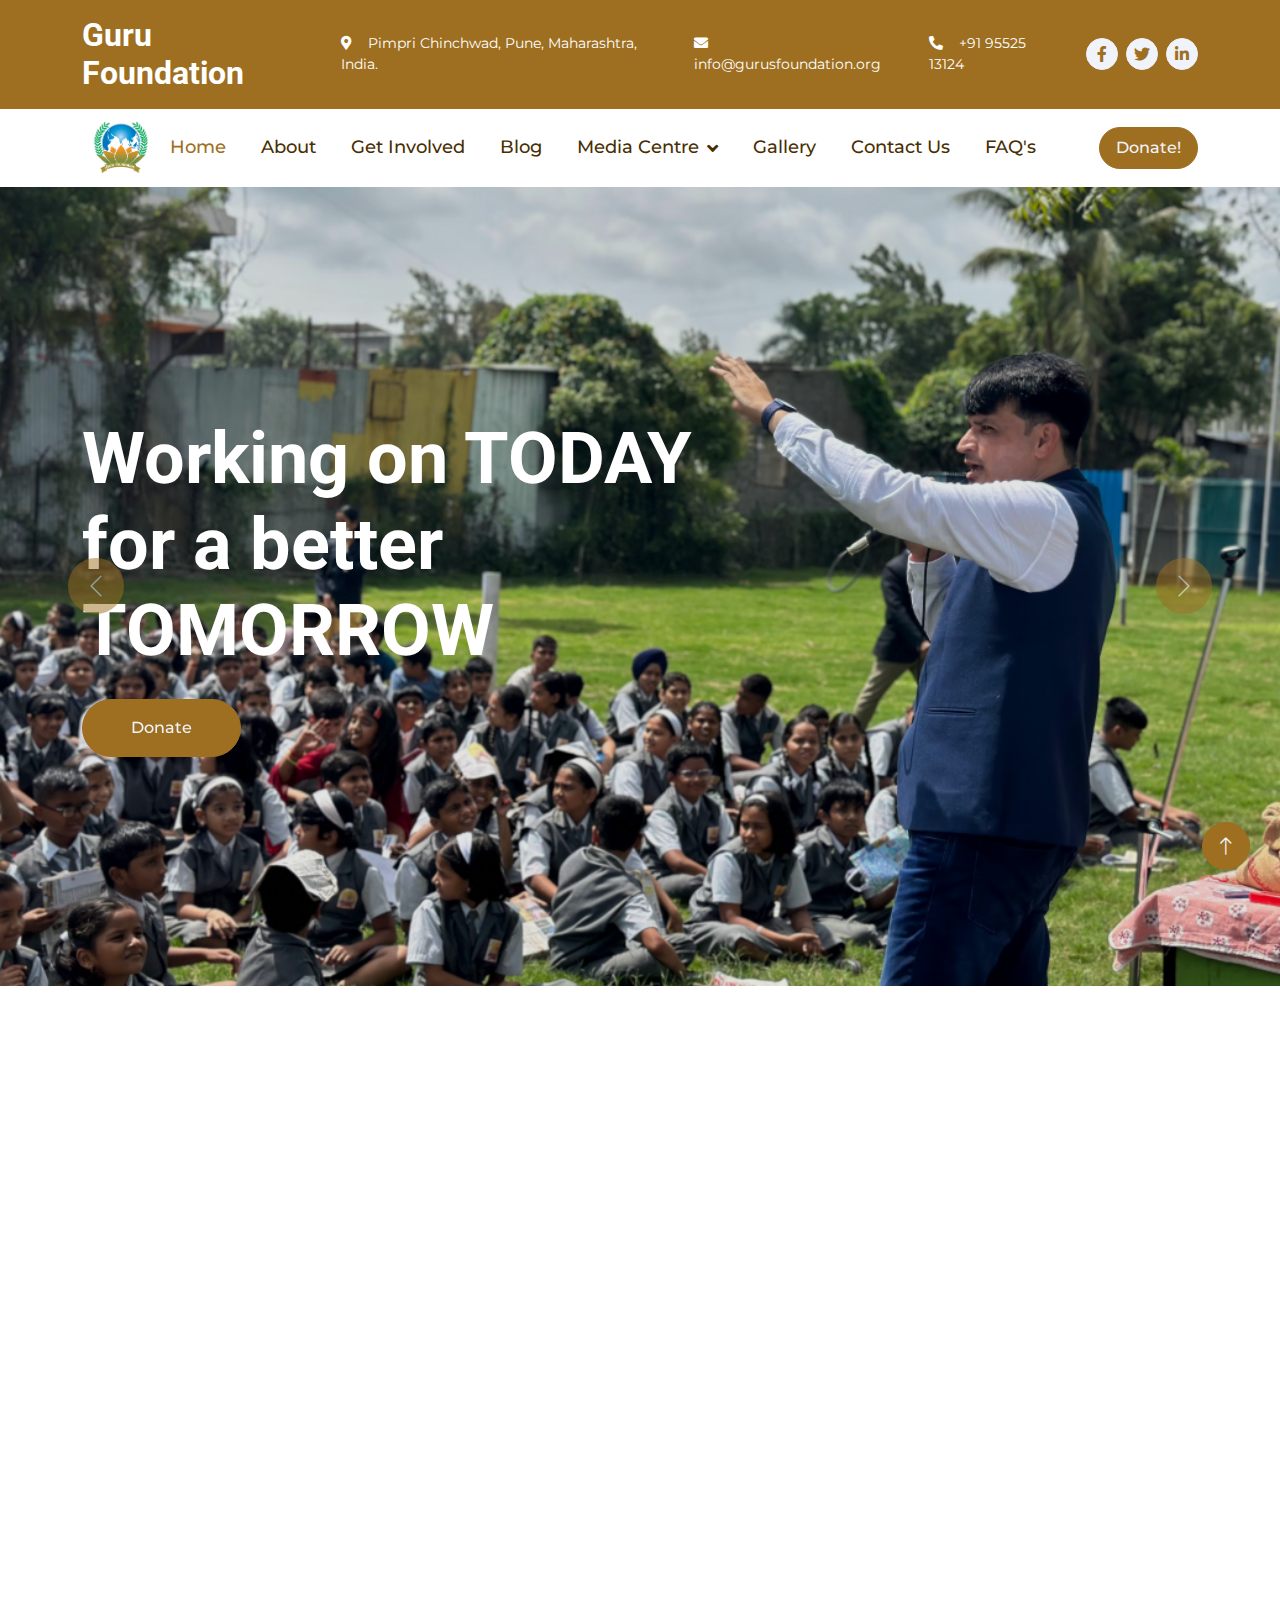
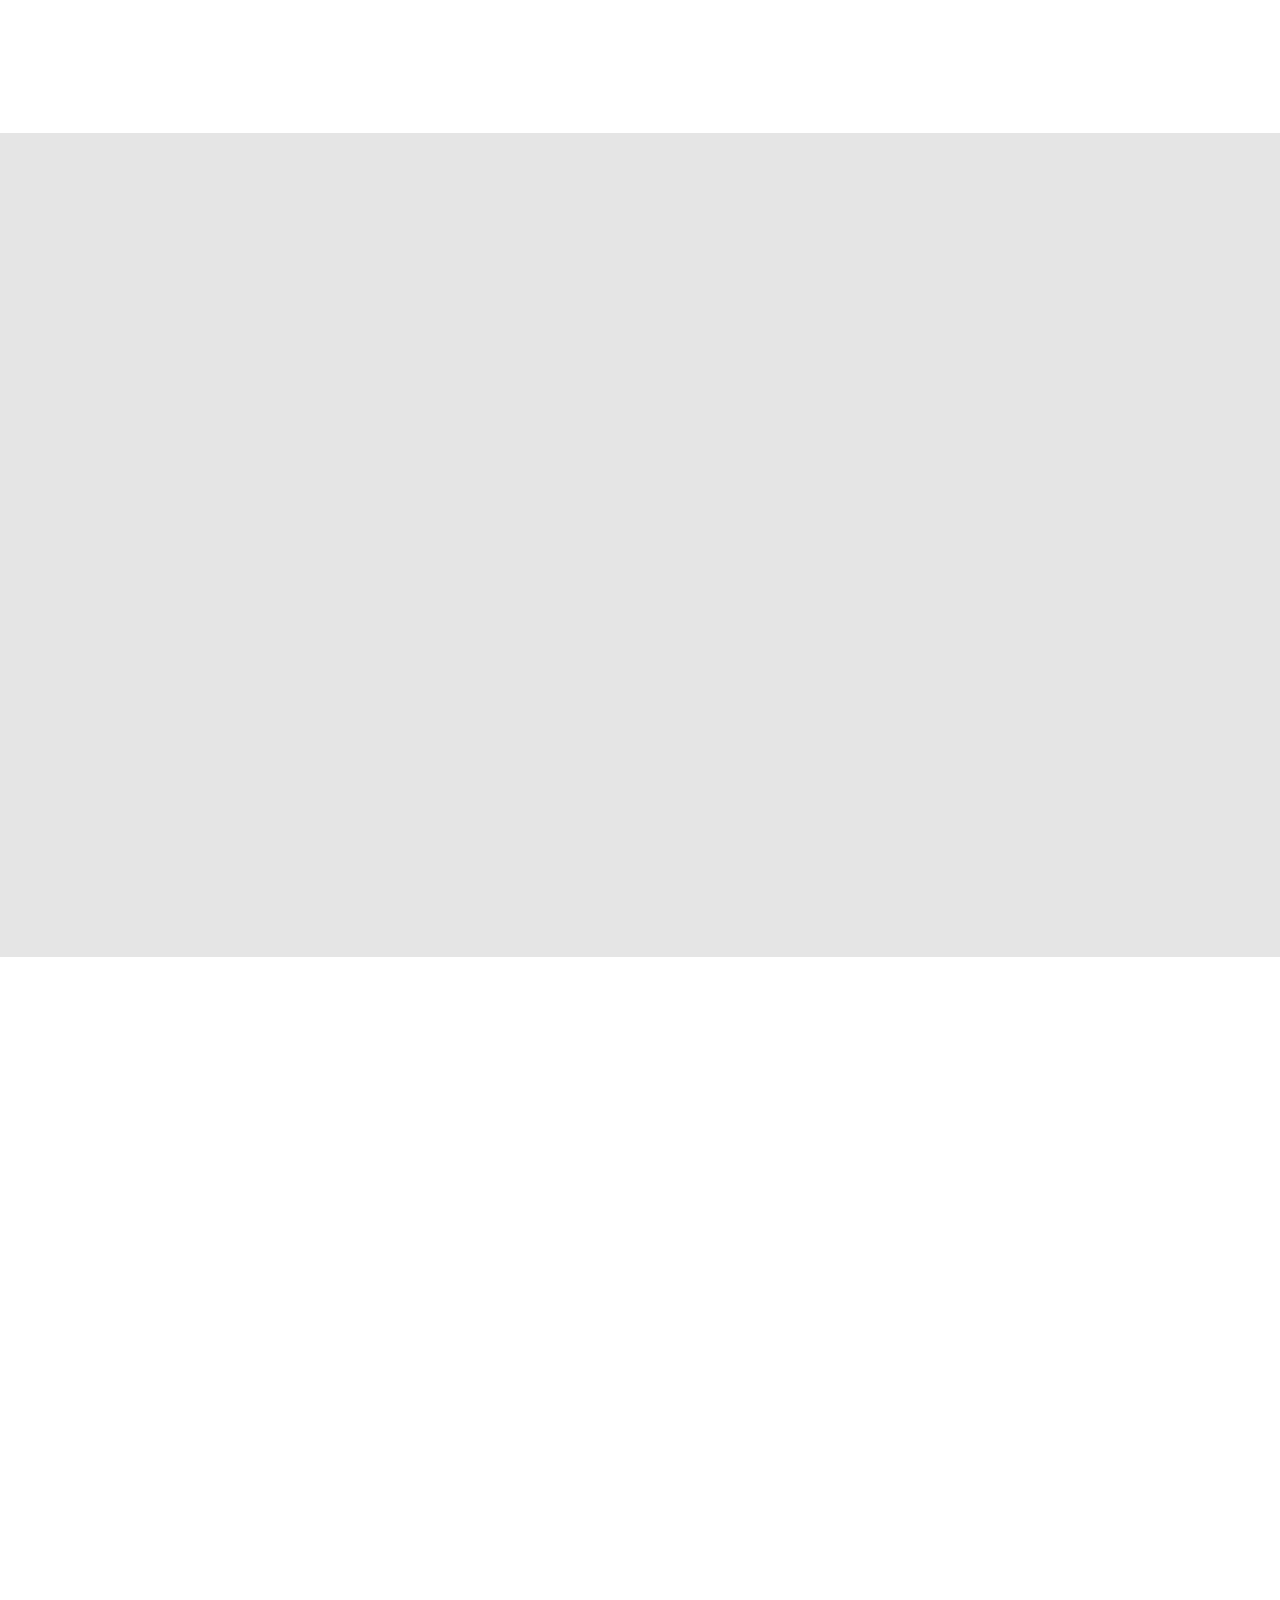
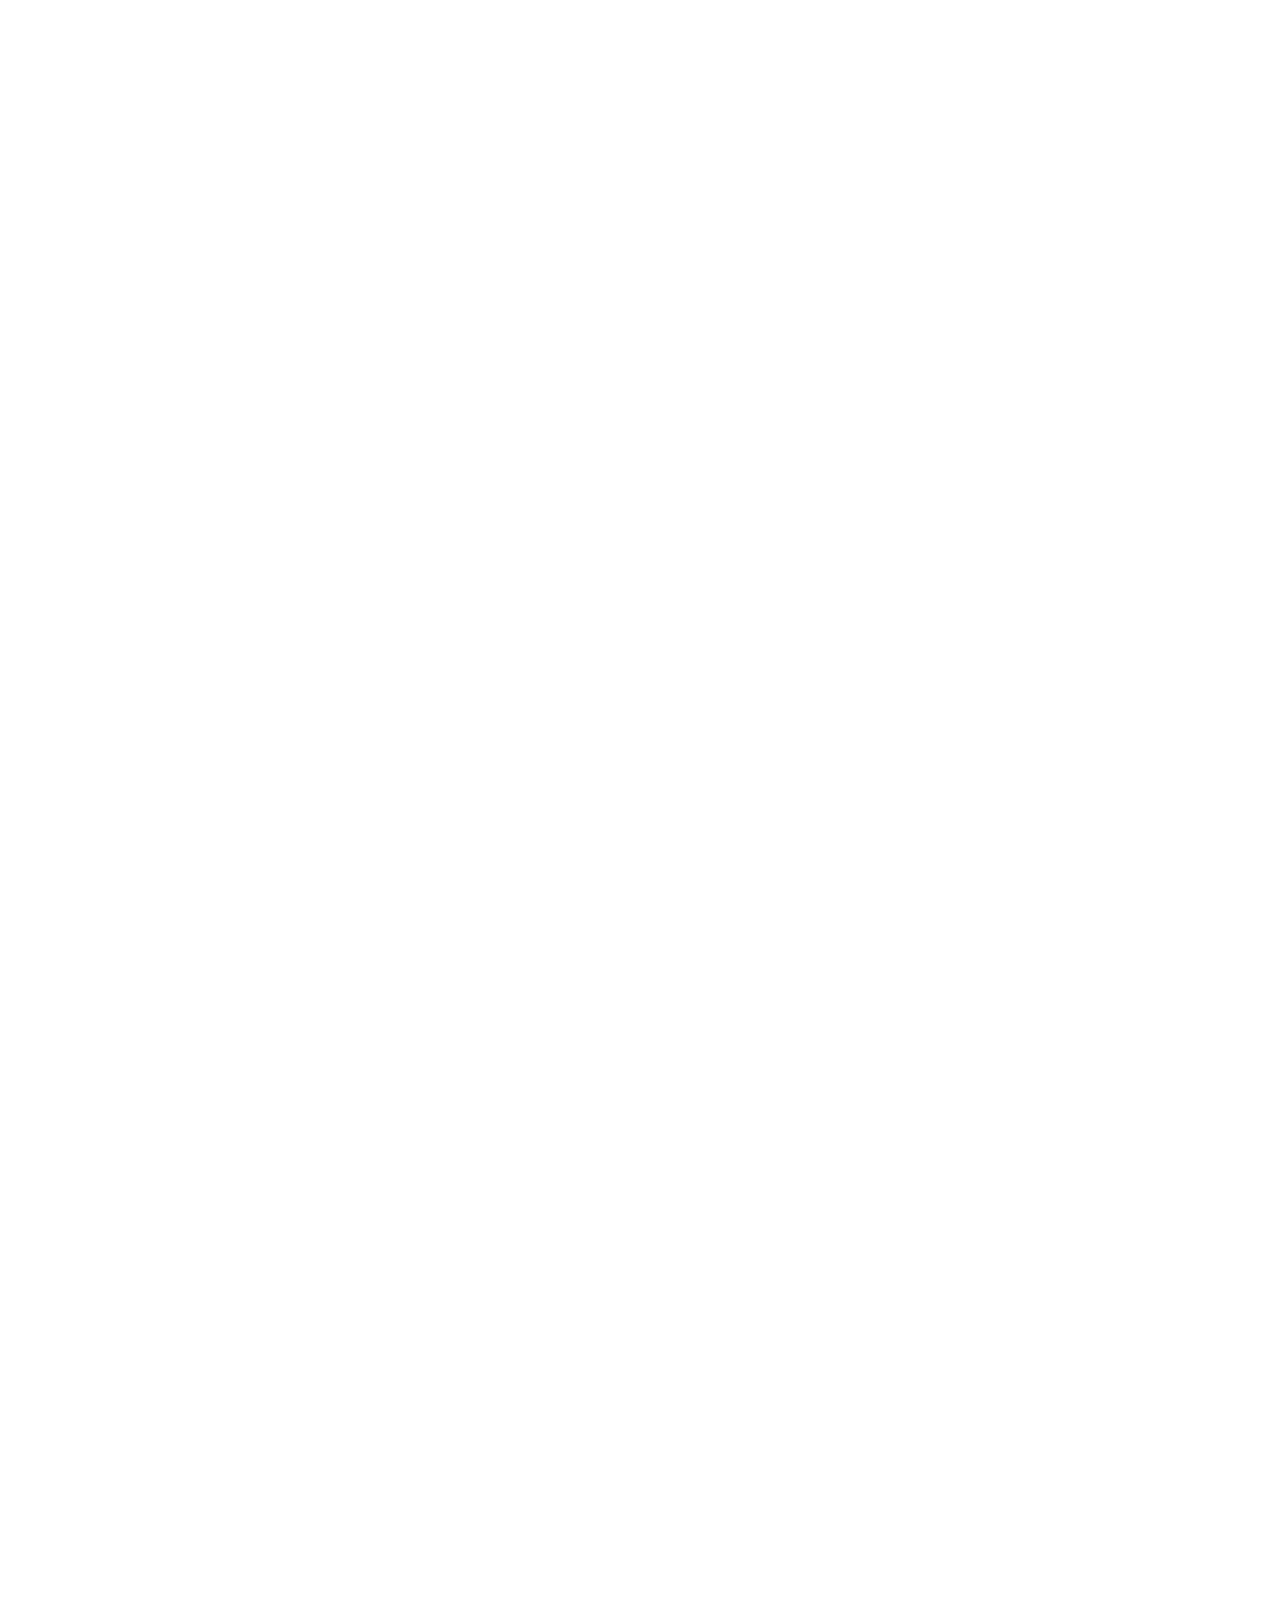
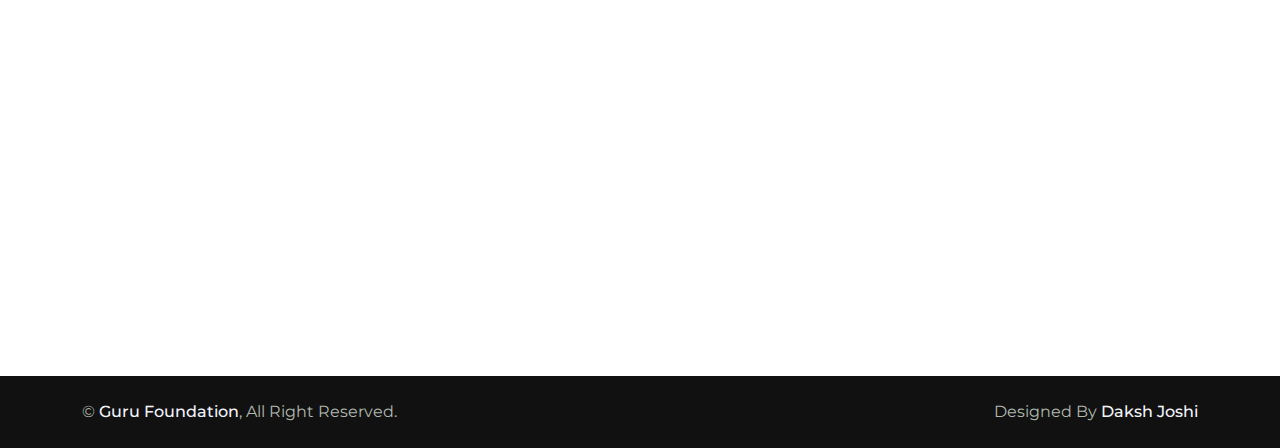
==== commit 11e6958a: "Update index.html" ====
--- a/index.html
+++ b/index.html
@@ -69,14 +69,14 @@
         <div class="container">
             <nav class="navbar navbar-expand-lg bg-white navbar-light p-lg-0">
                 <a href="index.html" class="navbar-brand d-lg-none">
-                    <img src="./img/logo-nobg.png" width="10%" alt="">
-                    <!-- <h1 class="fw-bold m-0">Guru Foundation</h1> -->
+                    <!-- <img src="./img/logo-nobg.png" width="10%" alt=""> -->
+                    <h1 class="fw-bold m-0">Guru Foundation</h1>
                 </a>
                 <button type="button" class="navbar-toggler me-0" data-bs-toggle="collapse" data-bs-target="#navbarCollapse">
                     <span class="navbar-toggler-icon"></span>
                 </button>
                 <div class="collapse navbar-collapse" id="navbarCollapse">
-                    <img src="./img/logo-nobg.png" style="margin-right: 20px; padding: 15px;" width="7%" alt="">
+                    <img src="./img/logo-nobg.png" style="margin-right: 10px; padding: 10px;" width="7%" alt="">
 
                     <div class="navbar-nav">
                         <a href="index.html" class="nav-item nav-link active">Home</a>
@@ -604,4 +604,4 @@
     <script src="js/main.js"></script>
 </body>
 
-</html>+</html>
